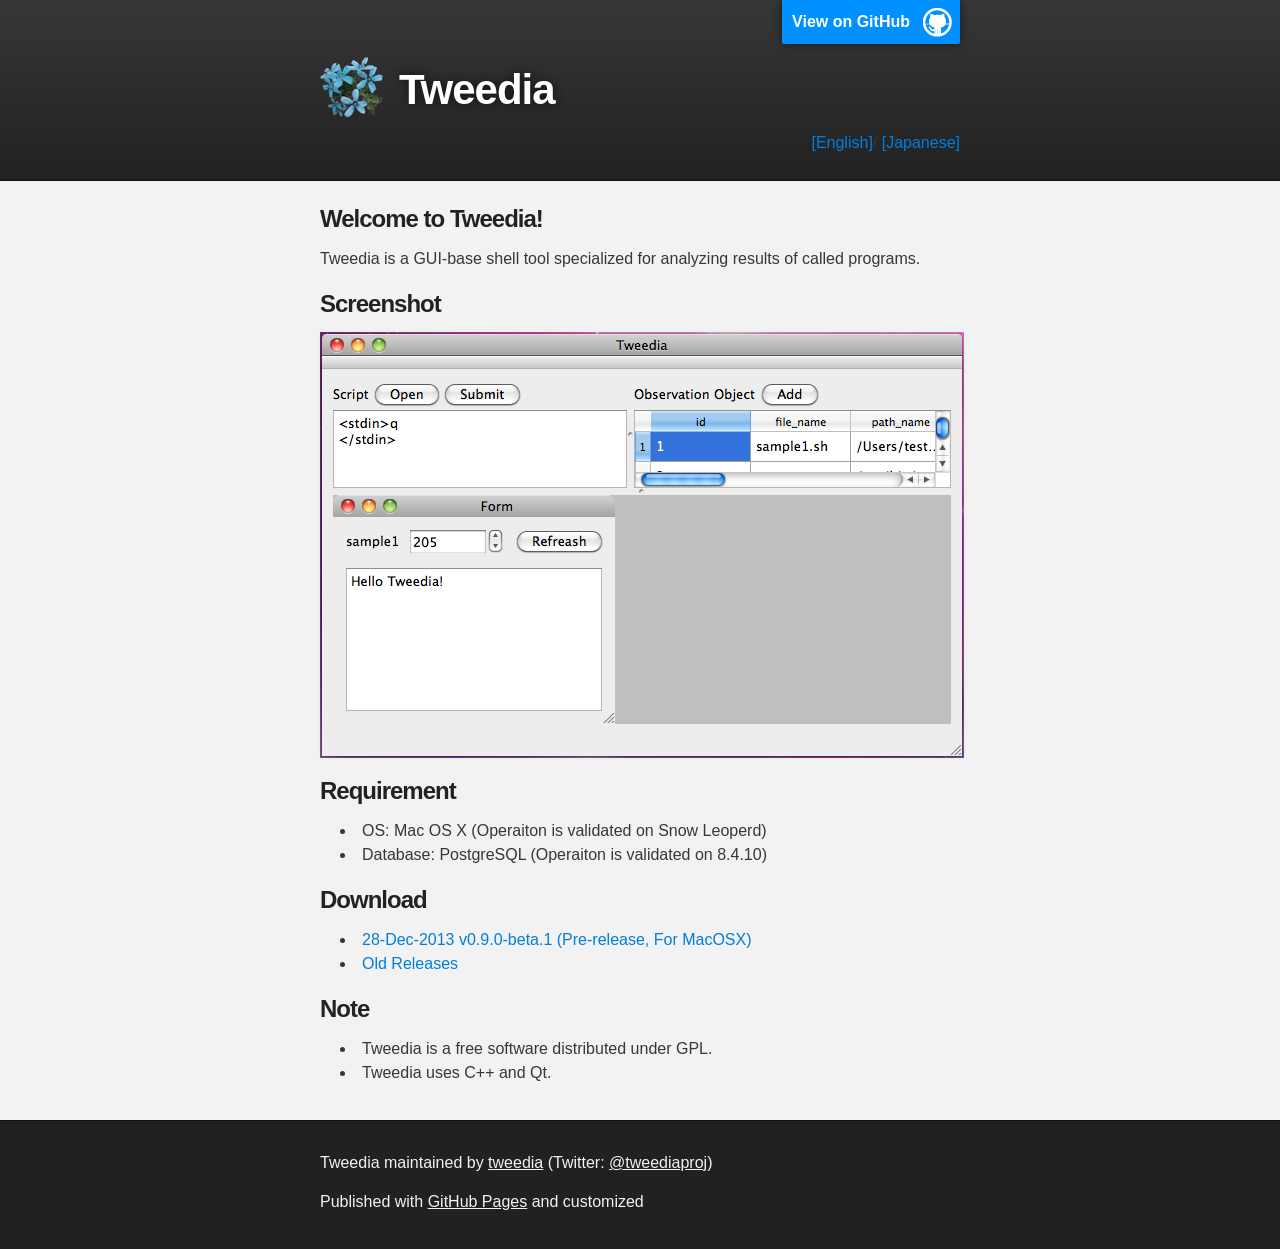
==== index.html @ 49fb450a "Change description of Requirement" ====
<!DOCTYPE html>
<html>

  <head>
    <meta charset='utf-8' />
    <meta http-equiv="X-UA-Compatible" content="chrome=1" />
    <meta name="description" content="Tweedia : " />

    <link rel="stylesheet" type="text/css" media="screen" href="stylesheets/stylesheet.css">

    <title>Tweedia</title>
  </head>
  
  <script type="text/javascript">
  function changelang(id,lang,type) {
    if ( lang == "jp" ) {
        document.getElementById(id + "_en").style.display = "none";
        document.getElementById(id + "_jp").style.display = type;
    } else {
        document.getElementById(id + "_en").style.display = type;
        document.getElementById(id + "_jp").style.display = "none";
    }
  }
  function changelangall(lang){
    changelang("screenshot",lang,"block");
    changelang("welcome",lang,"block");
    changelang("welcome_description",lang,"block");
    changelang("requirement",lang,"block");
    changelang("requirement_description1",lang,"inline");
    changelang("requirement_description2",lang,"inline");
    changelang("download",lang,"block");
    changelang("download_mac1",lang,"inline");
    changelang("download_oldver",lang,"inline");
    changelang("note",lang,"block");
    changelang("note_description1",lang,"inline");
    changelang("note_description2",lang,"inline");
  }
  </script>

  <body onLoad="changelangall('en');">

    <!-- HEADER -->
    <div id="header_wrap" class="outer">
        <header class="inner">
          <a id="forkme_banner" href="https://github.com/tweedia/Tweedia">View on GitHub</a>

          <h1 id="project_title"><img id="iconimg" src="./images/icon.png">Tweedia</h1>

            <p style="text-align:right;">
            <a href="javascript:void(0);" onclick="changelangall('en');">[English]</a>/
            <a href="javascript:void(0);" onclick="changelangall('jp');">[Japanese]</a>
            </p>

<!--          <h2 id="project_tagline"></h2> -->

<!--            <section id="downloads"> -->
<!--              <a class="zip_download_link" href="https://github.com/tweedia/Tweedia/zipball/master">Download this project as a .zip file</a> -->
<!--              <a class="tar_download_link" href="https://github.com/tweedia/Tweedia/tarball/master">Download this project as a tar.gz file</a> -->
<!--            </section> -->
        </header>
    </div>

    <!-- MAIN CONTENT -->
    <div id="main_content_wrap" class="outer">
      <section id="main_content" class="inner">
        <h3 id="welcome_en" style="display:none;">Welcome to Tweedia!</h3>
        <h3 id="welcome_jp" style="display:none;">概要</h3>
            <p id="welcome_description_en" style="display:none;">Tweedia is a GUI-base shell tool specialized for analyzing results of called programs.</p>
            <p id="welcome_description_jp" style="display:none;">Tweediaは、実行プログラムの出力内容の分析に特化したGUIベースのシェルツールです。</p>

        <h3 id="screenshot_en" style="display:none;">Screenshot</h3>
        <h3 id="screenshot_jp" style="display:none;">スクリーンショット</h3>
            <p><img src="./images/screenshot.png" alt="screenshot"></p>

        <h3 id="requirement_en" style="display:none;">Requirement</h3>
        <h3 id="requirement_jp" style="display:none;">動作環境</h3>
            <ul>
            <li>
            <span id="requirement_description1_en" style="display:none;">OS: Mac OS X (Operaiton is validated on Snow Leoperd)</span>
            <span id="requirement_description1_jp" style="display:none;">OS: Mac OS X (Snow Leoperdで動作確認しています)</span>
            </li>
            <li>
            <span id="requirement_description2_en" style="display:none;">Database: PostgreSQL (Operaiton is validated on 8.4.10)</span>
            <span id="requirement_description2_jp" style="display:none;">データベース: PostgreSQL (8.4.10で動作確認しています)</span>
            </li>
            </ul>

        <h3 id="download_en" style="display:none;">Download</h3>
        <h3 id="download_jp" style="display:none;">ダウンロード</h3>
            <ul>
            <li>
            <a href="https://github.com/tweedia/Tweedia/releases/download/v0.9.0-beta.1/Tweedia-v0.9.0-beta.1.dmg">
                <span id="download_mac1_en" style="display:none;">28-Dec-2013 v0.9.0-beta.1 (Pre-release, For MacOSX)</span>
                <span id="download_mac1_jp" style="display:none;">2013年12月28日 v0.9.0-beta.1 （プレリリース版、MacOSX用）</span>
            </a>
            </li>
            <li>
            <a href="https://github.com/tweedia/Tweedia/releases">
                <span id="download_oldver_en" style="display:none;">Old Releases</span>
                <span id="download_oldver_jp" style="display:none;">過去のバージョン</span>
            </a>
            </li>
            </ul>

        <h3 id="note_en" style="display:none;">Note</h3>
        <h3 id="note_jp" style="display:none;">備考</h3>
            <ul>
            <li>
                <span id="note_description1_en" style="display:none;">Tweedia is a free software distributed under GPL.</span>
                <span id="note_description1_jp" style="display:none;">GPLで配布しています。</span>
            </li>
            <li>
                <span id="note_description2_en" style="display:none;">Tweedia uses C++ and Qt.</span>
                <span id="note_description2_jp" style="display:none;">C++とQtで開発しています。</span>
            </li>
            </ul>

      </section>
    </div>

    <!-- FOOTER  -->
    <div id="footer_wrap" class="outer">
      <footer class="inner">
        <p class="copyright">Tweedia maintained by <a href="https://github.com/tweedia">tweedia</a> (Twitter: <a href="https://twitter.com/tweediaproj">@tweediaproj</a>)</p>
<!--        <p>Published with <a href="http://pages.github.com">GitHub Pages</a></p> -->
        <p>Published with <a href="http://pages.github.com">GitHub Pages</a> and customized</p>
      </footer>
    </div>

    

  </body>
</html>
---- stylesheets/stylesheet.css ----
/*******************************************************************************
Slate Theme for GitHub Pages
by Jason Costello, @jsncostello
*******************************************************************************/

@import url(pygment_trac.css);

/*******************************************************************************
MeyerWeb Reset
*******************************************************************************/

html, body, div, span, applet, object, iframe,
h1, h2, h3, h4, h5, h6, p, blockquote, pre,
a, abbr, acronym, address, big, cite, code,
del, dfn, em, img, ins, kbd, q, s, samp,
small, strike, strong, sub, sup, tt, var,
b, u, i, center,
dl, dt, dd, ol, ul, li,
fieldset, form, label, legend,
table, caption, tbody, tfoot, thead, tr, th, td,
article, aside, canvas, details, embed,
figure, figcaption, footer, header, hgroup,
menu, nav, output, ruby, section, summary,
time, mark, audio, video {
  margin: 0;
  padding: 0;
  border: 0;
  font: inherit;
  vertical-align: baseline;
}

/* HTML5 display-role reset for older browsers */
article, aside, details, figcaption, figure,
footer, header, hgroup, menu, nav, section {
  display: block;
}

ol, ul {
  list-style: none;
}

table {
  border-collapse: collapse;
  border-spacing: 0;
}

/*******************************************************************************
Theme Styles
*******************************************************************************/

body {
  box-sizing: border-box;
  color:#373737;
  background: #212121;
  font-size: 16px;
  font-family: 'Myriad Pro', Calibri, Helvetica, Arial, sans-serif;
  line-height: 1.5;
  -webkit-font-smoothing: antialiased;
}

h1, h2, h3, h4, h5, h6 {
  margin: 10px 0;
  font-weight: 700;
  color:#222222;
  font-family: 'Lucida Grande', 'Calibri', Helvetica, Arial, sans-serif;
  letter-spacing: -1px;
}

h1 {
  font-size: 36px;
  font-weight: 700;
}

h2 {
  padding-bottom: 10px;
  font-size: 32px;
  background: url('../images/bg_hr.png') repeat-x bottom;
}

h3 {
  font-size: 24px;
}

h4 {
  font-size: 21px;
}

h5 {
  font-size: 18px;
}

h6 {
  font-size: 16px;
}

p {
  margin: 10px 0 15px 0;
}

footer p {
  color: #f2f2f2;
}

a {
  text-decoration: none;
  color: #007edf;
  text-shadow: none;

  transition: color 0.5s ease;
  transition: text-shadow 0.5s ease;
  -webkit-transition: color 0.5s ease;
  -webkit-transition: text-shadow 0.5s ease;
  -moz-transition: color 0.5s ease;
  -moz-transition: text-shadow 0.5s ease;
  -o-transition: color 0.5s ease;
  -o-transition: text-shadow 0.5s ease;
  -ms-transition: color 0.5s ease;
  -ms-transition: text-shadow 0.5s ease;
}

a:hover, a:focus {text-decoration: underline;}

footer a {
  color: #F2F2F2;
  text-decoration: underline;
}

em {
  font-style: italic;
}

strong {
  font-weight: bold;
}

img {
  position: relative;
  margin: 0 auto;
  max-width: 739px;
  padding: 5px;
  margin: 10px 0 10px 0;
  border: 1px solid #ebebeb;

  box-shadow: 0 0 5px #ebebeb;
  -webkit-box-shadow: 0 0 5px #ebebeb;
  -moz-box-shadow: 0 0 5px #ebebeb;
  -o-box-shadow: 0 0 5px #ebebeb;
  -ms-box-shadow: 0 0 5px #ebebeb;
}

p img {
  display: inline;
  margin: 0;
  padding: 0;
  vertical-align: middle;
  text-align: center;
  border: none;
}

pre, code {
  width: 100%;
  color: #222;
  background-color: #fff;

  font-family: Monaco, "Bitstream Vera Sans Mono", "Lucida Console", Terminal, monospace;
  font-size: 14px;

  border-radius: 2px;
  -moz-border-radius: 2px;
  -webkit-border-radius: 2px;
}

pre {
  width: 100%;
  padding: 10px;
  box-shadow: 0 0 10px rgba(0,0,0,.1);
  overflow: auto;
}

code {
  padding: 3px;
  margin: 0 3px;
  box-shadow: 0 0 10px rgba(0,0,0,.1);
}

pre code {
  display: block;
  box-shadow: none;
}

blockquote {
  color: #666;
  margin-bottom: 20px;
  padding: 0 0 0 20px;
  border-left: 3px solid #bbb;
}


ul, ol, dl {
  margin-bottom: 15px
}

ul {
  list-style: inside;
  padding-left: 20px;
}

ol {
  list-style: decimal inside;
  padding-left: 20px;
}

dl dt {
  font-weight: bold;
}

dl dd {
  padding-left: 20px;
  font-style: italic;
}

dl p {
  padding-left: 20px;
  font-style: italic;
}

hr {
  height: 1px;
  margin-bottom: 5px;
  border: none;
  background: url('../images/bg_hr.png') repeat-x center;
}

table {
  border: 1px solid #373737;
  margin-bottom: 20px;
  text-align: left;
 }

th {
  font-family: 'Lucida Grande', 'Helvetica Neue', Helvetica, Arial, sans-serif;
  padding: 10px;
  background: #373737;
  color: #fff;
 }

td {
  padding: 10px;
  border: 1px solid #373737;
 }

form {
  background: #f2f2f2;
  padding: 20px;
}

#iconimg {
  margin: 0px 10px -20px -5px;
  border: none;
  box-shadow: none;
}

/*******************************************************************************
Full-Width Styles
*******************************************************************************/

.outer {
  width: 100%;
}

.inner {
  position: relative;
  max-width: 640px;
  padding: 20px 10px;
  margin: 0 auto;
}

#forkme_banner {
  display: block;
  position: absolute;
  top:0;
  right: 10px;
  z-index: 10;
  padding: 10px 50px 10px 10px;
  color: #fff;
  background: url('../images/blacktocat.png') #0090ff no-repeat 95% 50%;
  font-weight: 700;
  box-shadow: 0 0 10px rgba(0,0,0,.5);
  border-bottom-left-radius: 2px;
  border-bottom-right-radius: 2px;
}

#header_wrap {
  background: #212121;
  background: -moz-linear-gradient(top, #373737, #212121);
  background: -webkit-linear-gradient(top, #373737, #212121);
  background: -ms-linear-gradient(top, #373737, #212121);
  background: -o-linear-gradient(top, #373737, #212121);
  background: linear-gradient(top, #373737, #212121);
}

#header_wrap .inner {
/*  padding: 50px 10px 30px 10px; */
  padding: 50px 10px 10px 10px;
}

#project_title {
  margin: 0;
  color: #fff;
  font-size: 42px;
  font-weight: 700;
  text-shadow: #111 0px 0px 10px;
}

#project_tagline {
  color: #fff;
  font-size: 24px;
  font-weight: 300;
  background: none;
  text-shadow: #111 0px 0px 10px;
}

#downloads {
  position: absolute;
  width: 210px;
  z-index: 10;
  bottom: -40px;
  right: 0;
  height: 70px;
  background: url('../images/icon_download.png') no-repeat 0% 90%;
}

.zip_download_link {
  display: block;
  float: right;
  width: 90px;
  height:70px;
  text-indent: -5000px;
  overflow: hidden;
  background: url(../images/sprite_download.png) no-repeat bottom left;
}

.tar_download_link {
  display: block;
  float: right;
  width: 90px;
  height:70px;
  text-indent: -5000px;
  overflow: hidden;
  background: url(../images/sprite_download.png) no-repeat bottom right;
  margin-left: 10px;
}

.zip_download_link:hover {
  background: url(../images/sprite_download.png) no-repeat top left;
}

.tar_download_link:hover {
  background: url(../images/sprite_download.png) no-repeat top right;
}

#main_content_wrap {
  background: #f2f2f2;
  border-top: 1px solid #111;
  border-bottom: 1px solid #111;
}

#main_content {
/*  padding-top: 40px; */
  padding-top: 10px;
}

#footer_wrap {
  background: #212121;
}



/*******************************************************************************
Small Device Styles
*******************************************************************************/

@media screen and (max-width: 480px) {
  body {
    font-size:14px;
  }

  #downloads {
    display: none;
  }

  .inner {
    min-width: 320px;
    max-width: 480px;
  }

  #project_title {
  font-size: 32px;
  }

  h1 {
    font-size: 28px;
  }

  h2 {
    font-size: 24px;
  }

  h3 {
    font-size: 21px;
  }

  h4 {
    font-size: 18px;
  }

  h5 {
    font-size: 14px;
  }

  h6 {
    font-size: 12px;
  }

  code, pre {
    min-width: 320px;
    max-width: 480px;
    font-size: 11px;
  }

}
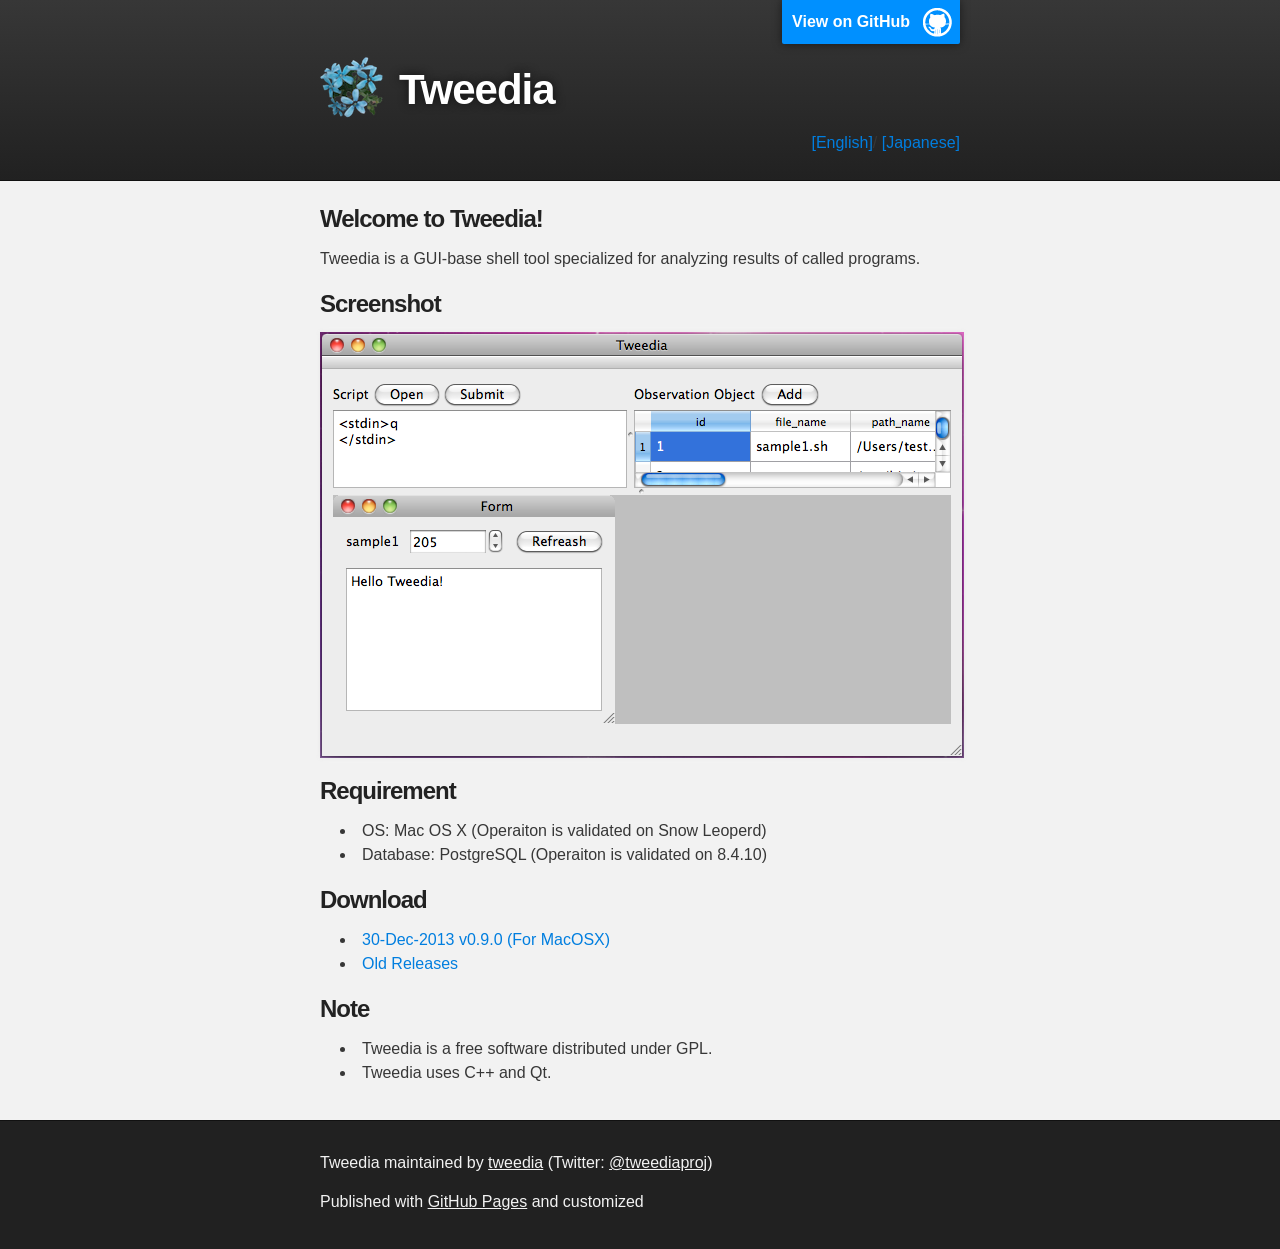
==== commit 5a2439f4: "Update for v0.9.0" ====
--- a/index.html
+++ b/index.html
@@ -89,9 +89,9 @@
         <h3 id="download_jp" style="display:none;">ダウンロード</h3>
             <ul>
             <li>
-            <a href="https://github.com/tweedia/Tweedia/releases/download/v0.9.0-beta.1/Tweedia-v0.9.0-beta.1.dmg">
-                <span id="download_mac1_en" style="display:none;">28-Dec-2013 v0.9.0-beta.1 (Pre-release, For MacOSX)</span>
-                <span id="download_mac1_jp" style="display:none;">2013年12月28日 v0.9.0-beta.1 （プレリリース版、MacOSX用）</span>
+            <a href="https://github.com/tweedia/Tweedia/releases/download/v0.9.0/Tweedia-v0.9.0.dmg">
+                <span id="download_mac1_en" style="display:none;">30-Dec-2013 v0.9.0 (For MacOSX)</span>
+                <span id="download_mac1_jp" style="display:none;">2013年12月30日 v0.9.0 （MacOSX用）</span>
             </a>
             </li>
             <li>
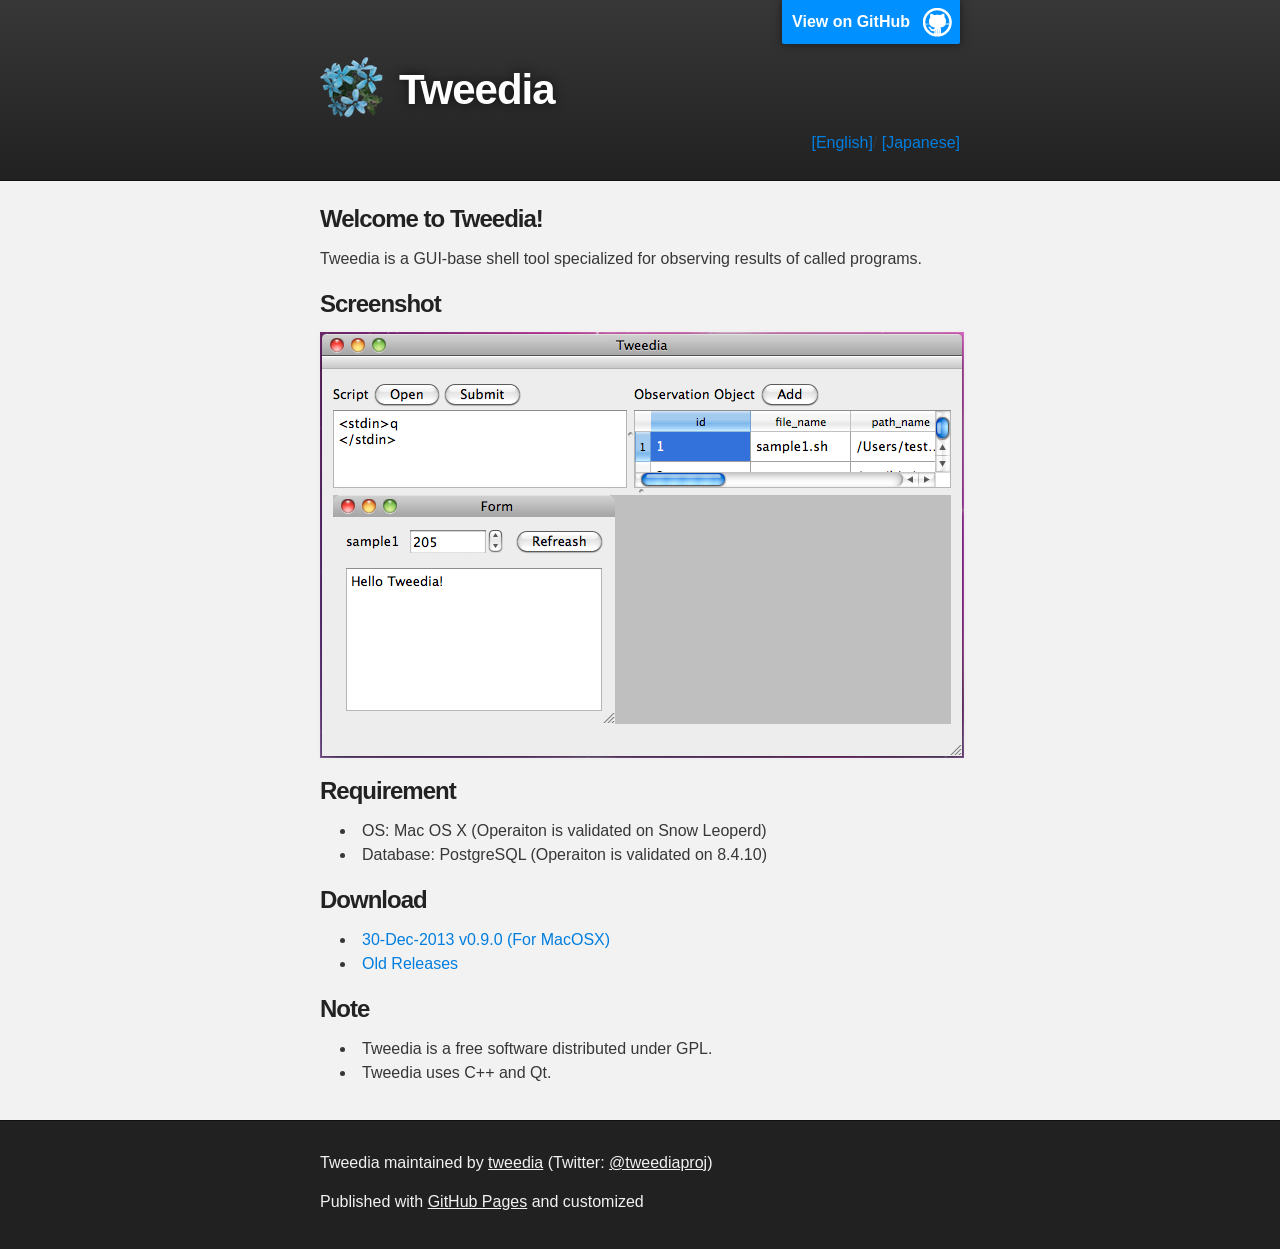
==== commit d0b0ee65: "Update welcome_description" ====
--- a/index.html
+++ b/index.html
@@ -65,8 +65,8 @@
       <section id="main_content" class="inner">
         <h3 id="welcome_en" style="display:none;">Welcome to Tweedia!</h3>
         <h3 id="welcome_jp" style="display:none;">概要</h3>
-            <p id="welcome_description_en" style="display:none;">Tweedia is a GUI-base shell tool specialized for analyzing results of called programs.</p>
-            <p id="welcome_description_jp" style="display:none;">Tweediaは、実行プログラムの出力内容の分析に特化したGUIベースのシェルツールです。</p>
+            <p id="welcome_description_en" style="display:none;">Tweedia is a GUI-base shell tool specialized for observing results of called programs.</p>
+            <p id="welcome_description_jp" style="display:none;">Tweediaは、プログラム実行結果の観察機能を特徴とするGUIベースのシェルツールです。</p>
 
         <h3 id="screenshot_en" style="display:none;">Screenshot</h3>
         <h3 id="screenshot_jp" style="display:none;">スクリーンショット</h3>
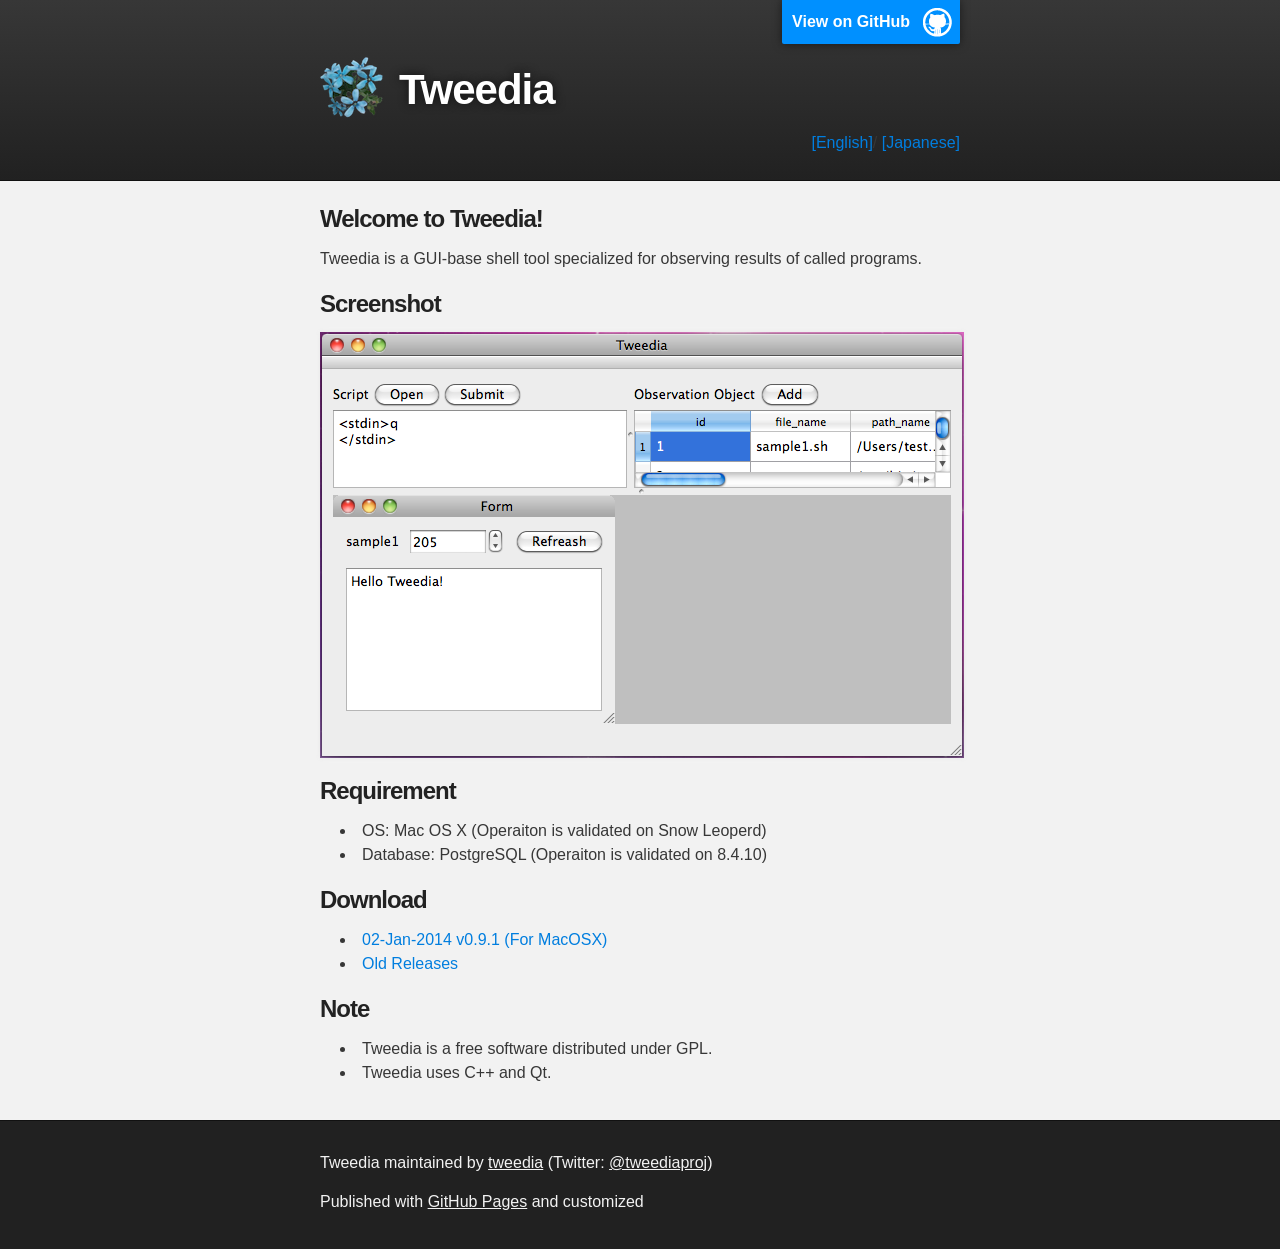
==== commit d22e42c2: "Update the page for v0.9.1" ====
--- a/index.html
+++ b/index.html
@@ -89,9 +89,9 @@
         <h3 id="download_jp" style="display:none;">ダウンロード</h3>
             <ul>
             <li>
-            <a href="https://github.com/tweedia/Tweedia/releases/download/v0.9.0/Tweedia-v0.9.0.dmg">
-                <span id="download_mac1_en" style="display:none;">30-Dec-2013 v0.9.0 (For MacOSX)</span>
-                <span id="download_mac1_jp" style="display:none;">2013年12月30日 v0.9.0 （MacOSX用）</span>
+            <a href="https://github.com/tweedia/Tweedia/releases/download/v0.9.1/Tweedia-v0.9.1.dmg">
+                <span id="download_mac1_en" style="display:none;">02-Jan-2014 v0.9.1 (For MacOSX)</span>
+                <span id="download_mac1_jp" style="display:none;">2014年1月2日 v0.9.1 （MacOSX用）</span>
             </a>
             </li>
             <li>
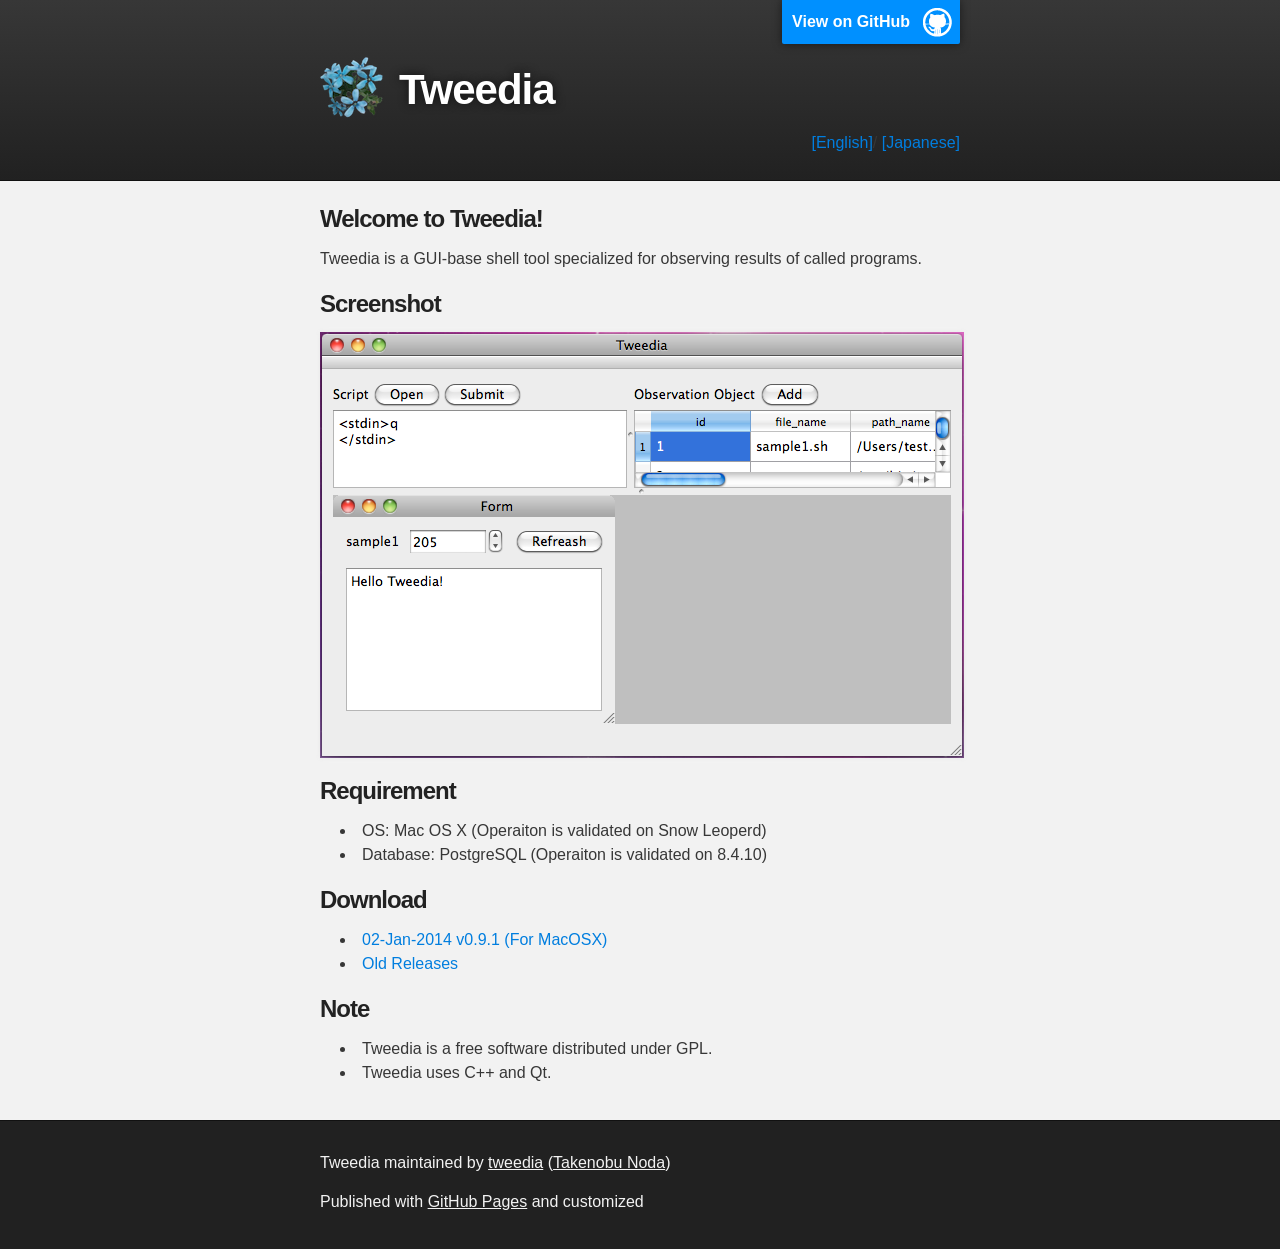
==== commit c5524343: "Change profile of author" ====
--- a/index.html
+++ b/index.html
@@ -121,7 +121,7 @@
     <!-- FOOTER  -->
     <div id="footer_wrap" class="outer">
       <footer class="inner">
-        <p class="copyright">Tweedia maintained by <a href="https://github.com/tweedia">tweedia</a> (Twitter: <a href="https://twitter.com/tweediaproj">@tweediaproj</a>)</p>
+        <p class="copyright">Tweedia maintained by <a href="https://github.com/tweedia">tweedia</a> (<a href="https://twitter.com/takenobu_noda">Takenobu Noda</a>)</p>
 <!--        <p>Published with <a href="http://pages.github.com">GitHub Pages</a></p> -->
         <p>Published with <a href="http://pages.github.com">GitHub Pages</a> and customized</p>
       </footer>
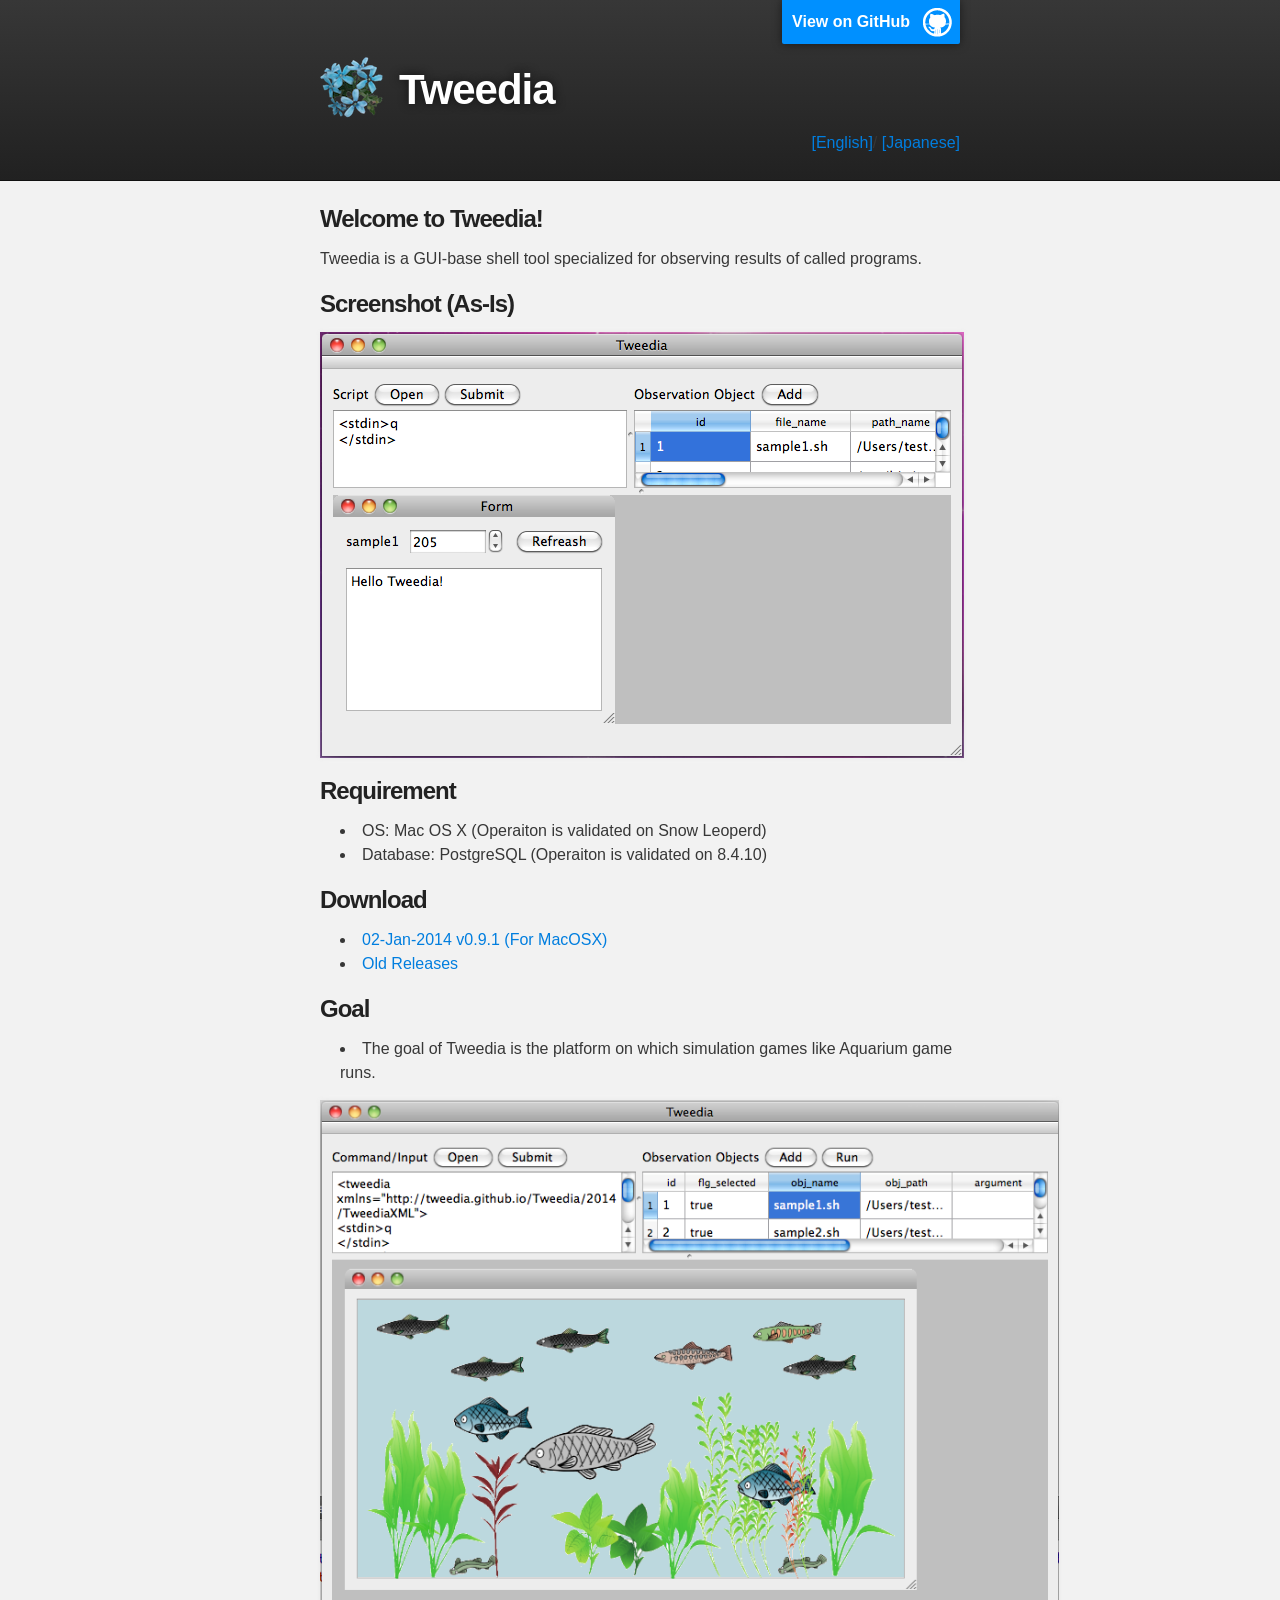
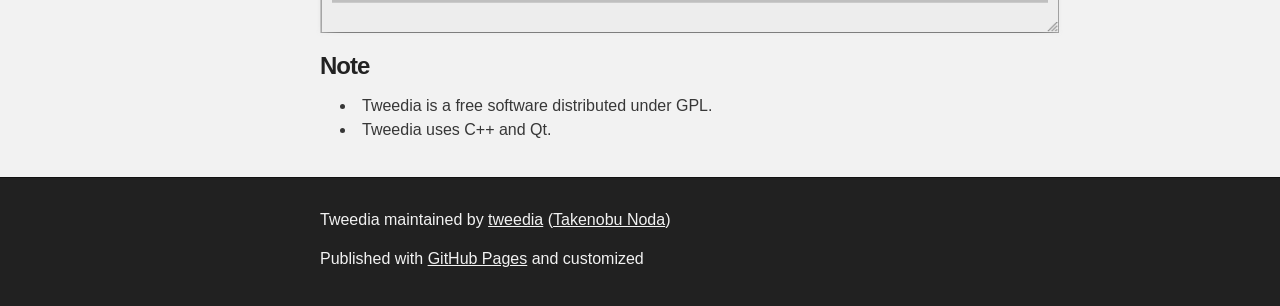
==== commit e5e30cb7: "Add “Goal”" ====
--- a/index.html
+++ b/index.html
@@ -31,6 +31,8 @@
     changelang("download",lang,"block");
     changelang("download_mac1",lang,"inline");
     changelang("download_oldver",lang,"inline");
+    changelang("goal",lang,"block");
+    changelang("goal_description",lang,"inline");
     changelang("note",lang,"block");
     changelang("note_description1",lang,"inline");
     changelang("note_description2",lang,"inline");
@@ -68,7 +70,7 @@
             <p id="welcome_description_en" style="display:none;">Tweedia is a GUI-base shell tool specialized for observing results of called programs.</p>
             <p id="welcome_description_jp" style="display:none;">Tweediaは、プログラム実行結果の観察機能を特徴とするGUIベースのシェルツールです。</p>
 
-        <h3 id="screenshot_en" style="display:none;">Screenshot</h3>
+        <h3 id="screenshot_en" style="display:none;">Screenshot (As-Is)</h3>
         <h3 id="screenshot_jp" style="display:none;">スクリーンショット</h3>
             <p><img src="./images/screenshot.png" alt="screenshot"></p>
 
@@ -102,6 +104,18 @@
             </li>
             </ul>
 
+        <h3 id="goal_en" style="display:none;">Goal</h3>
+        <h3 id="goal_jp" style="display:none;">今後の方向性</h3>
+
+            <ul>
+            <li>
+                <span id="goal_description_en" style="display:none;">The goal of Tweedia is the platform on which simulation games like Aquarium game runs.</span>
+                <span id="goal_description_jp" style="display:none;">このソフトの開発目標は、アクアリウムのようなシミュレーションゲームがTweedia上で動作するようにすることです。</span>
+            </li>
+            </ul>
+
+            <p><img src="./images/screenshot_goal.png" alt="screenshot_goal"></p>
+
         <h3 id="note_en" style="display:none;">Note</h3>
         <h3 id="note_jp" style="display:none;">備考</h3>
             <ul>
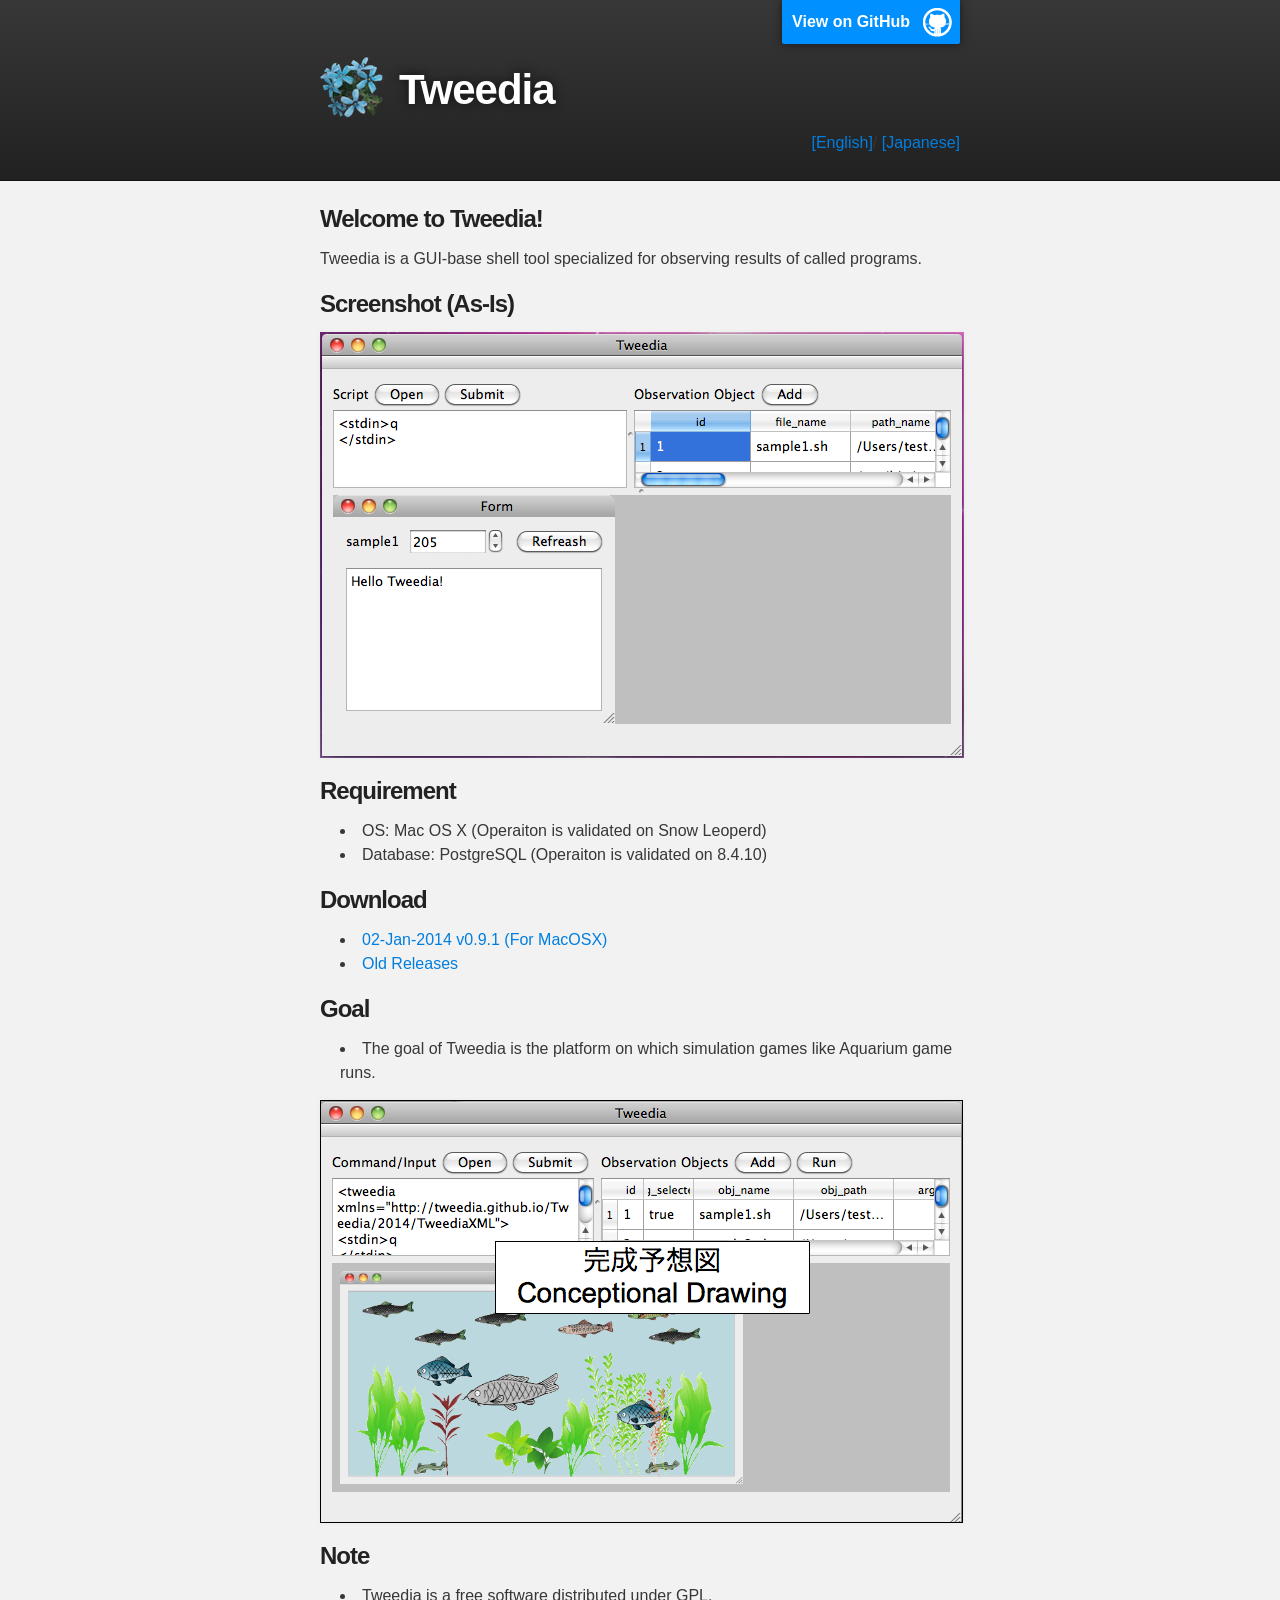
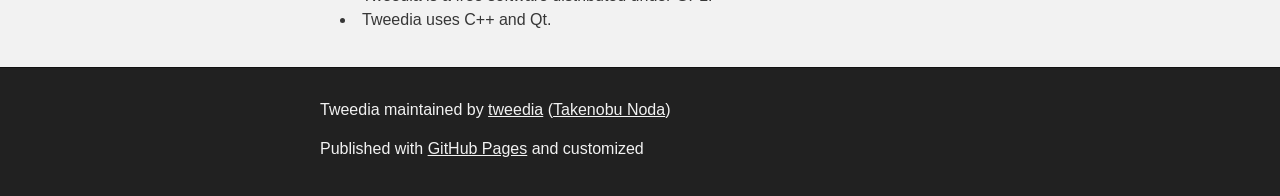
==== commit 0d7e9fd3: "Add “Goal”" ====
--- a/index.html
+++ b/index.html
@@ -114,7 +114,7 @@
             </li>
             </ul>
 
-            <p><img src="./images/screenshot_goal.png" alt="screenshot_goal"></p>
+            <p><img src="./images/screenshot_goal.png" alt="screenshot_goal" style="border:solid 1px #000000"></p>
 
         <h3 id="note_en" style="display:none;">Note</h3>
         <h3 id="note_jp" style="display:none;">備考</h3>
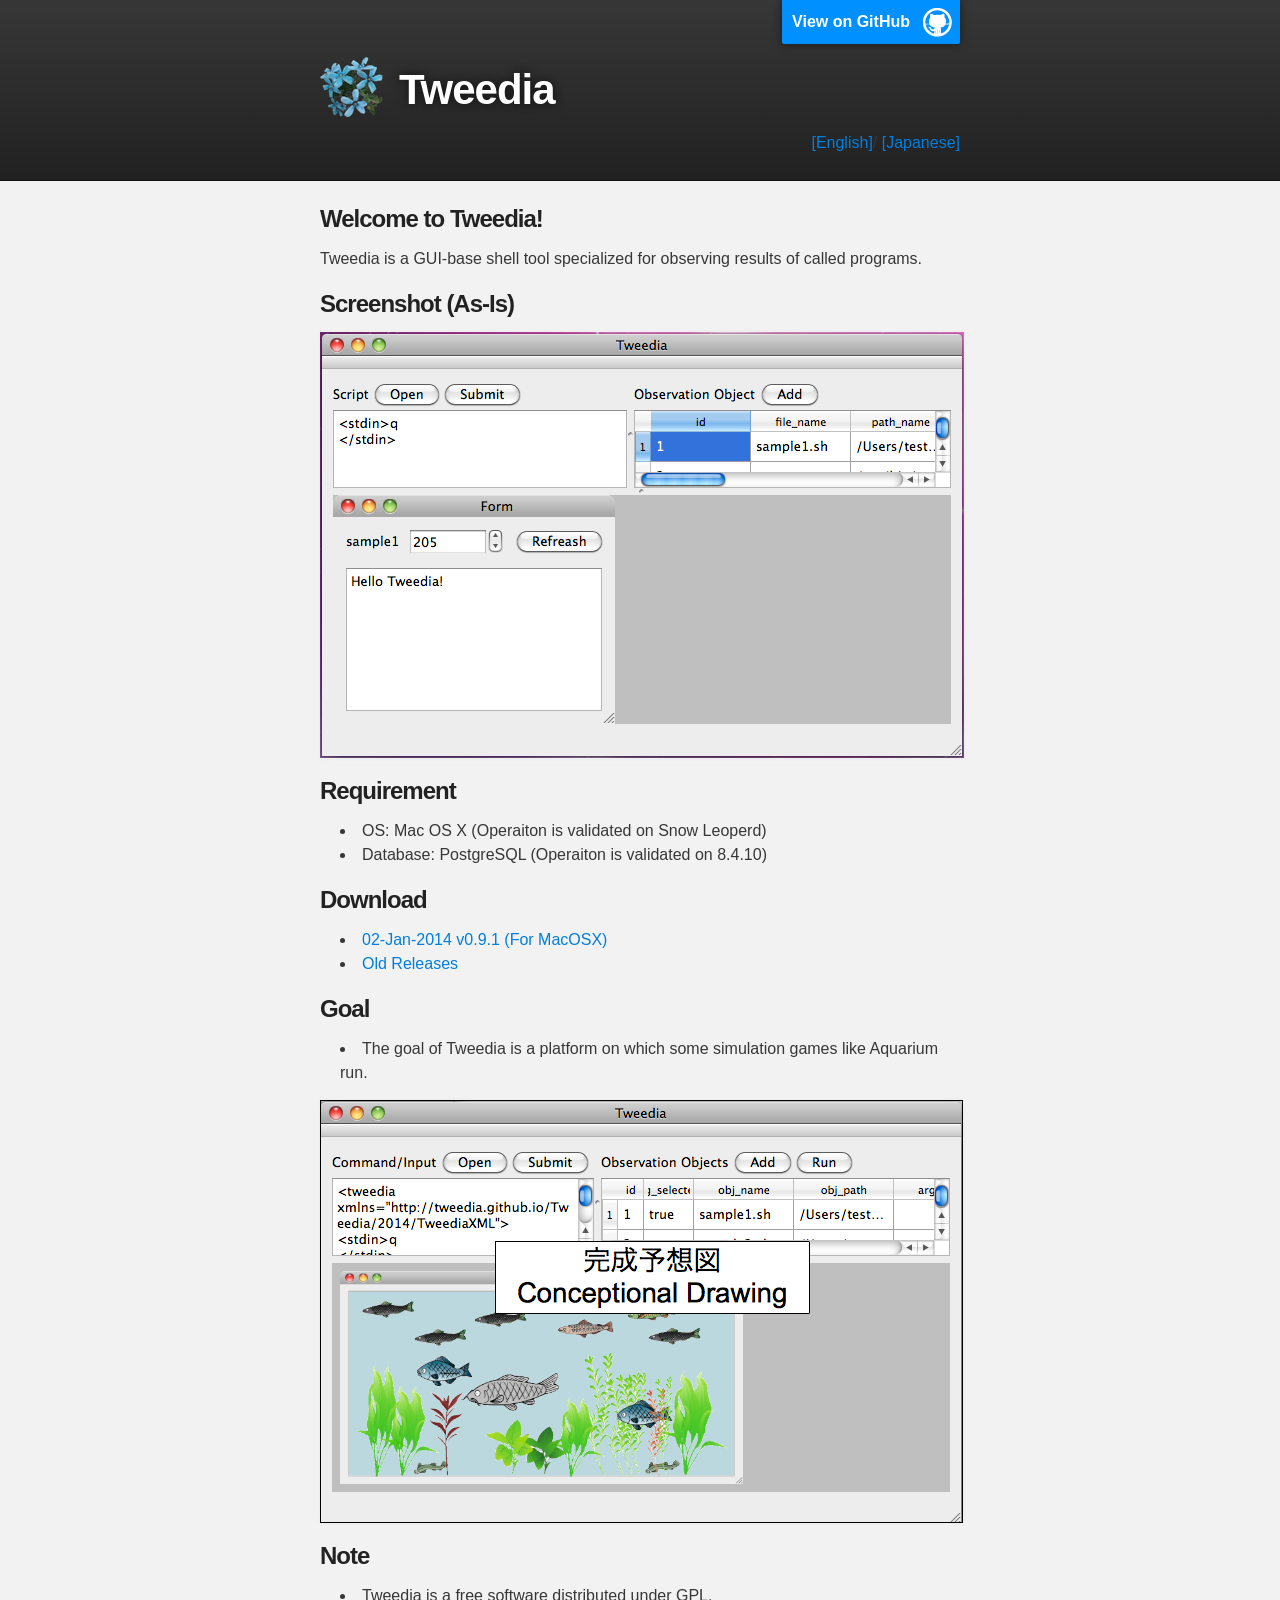
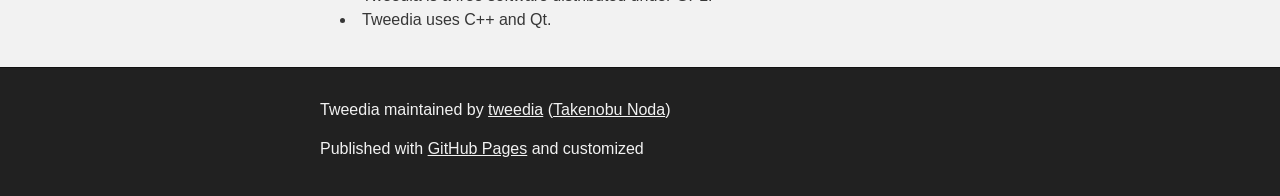
==== commit 7a57d1ca: "Add “Goal”" ====
--- a/index.html
+++ b/index.html
@@ -109,7 +109,7 @@
 
             <ul>
             <li>
-                <span id="goal_description_en" style="display:none;">The goal of Tweedia is the platform on which simulation games like Aquarium game runs.</span>
+                <span id="goal_description_en" style="display:none;">The goal of Tweedia is a platform on which some simulation games like Aquarium run.</span>
                 <span id="goal_description_jp" style="display:none;">このソフトの開発目標は、アクアリウムのようなシミュレーションゲームがTweedia上で動作するようにすることです。</span>
             </li>
             </ul>
